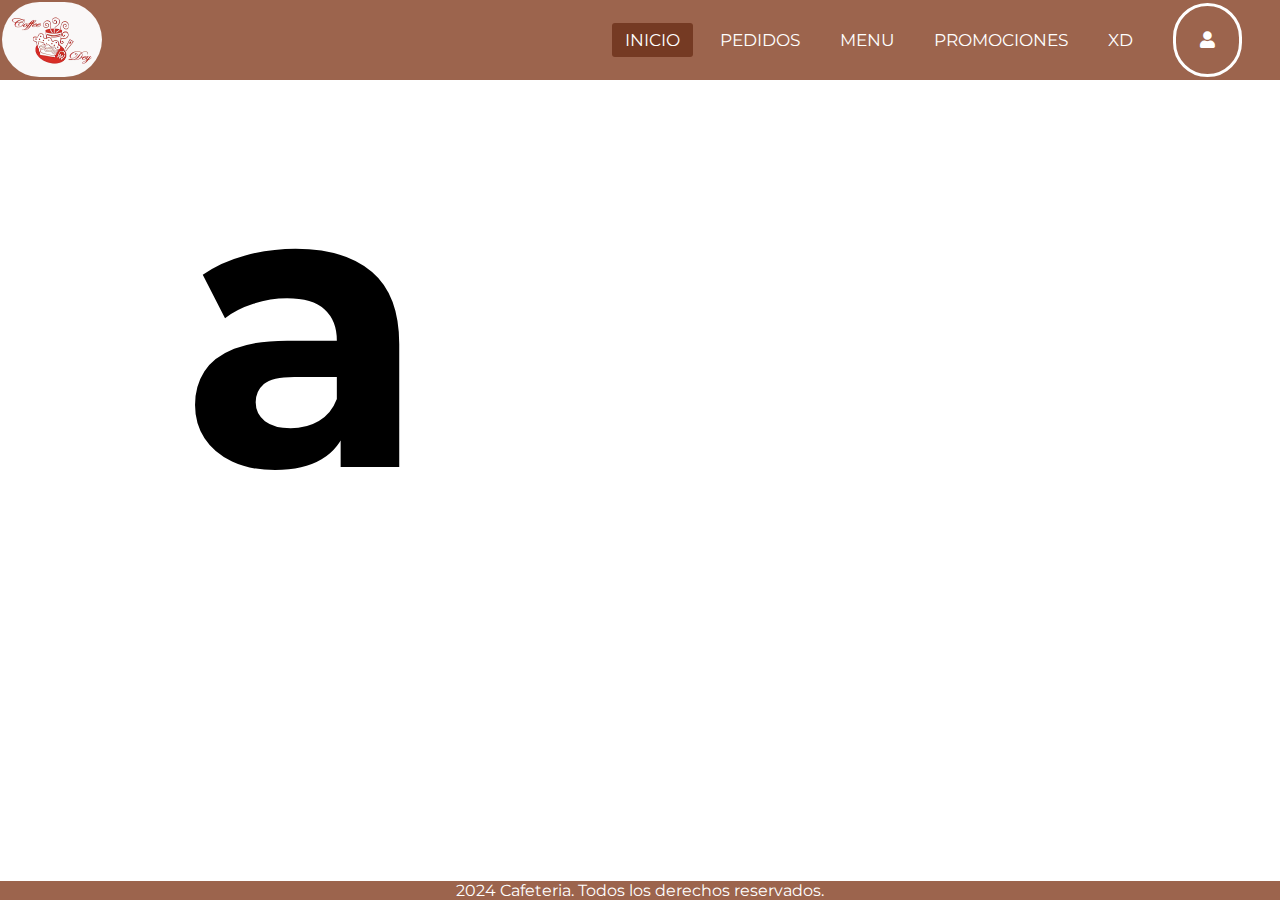
==== index.html @ 7df15f65 "pagina de inicio terminada" ====
<!DOCTYPE html>
<html lang="es">
<head>
    <meta charset="UTF-8">
    <meta name="viewport" content="width=device-width, initial-scale=1.0">
    <title>Mi página web</title>
    <link rel="stylesheet" href="./css/styles.css"> </head>
    <link rel="stylesheet" href="https://cdnjs.cloudflare.com/ajax/libs/font-awesome/5.15.3/css/all.min.css" />
<body>
    <header>
        <nav>
            <input type="checkbox" id="check">
            <label for="check" class="checkbtn">
              <i class="fas fa-bars"></i>
            </label>        
            <a href="./index.html" id="logoref"><img src="./sources/logo.png" alt="logo-cafeteria" id="logo"></a>
            <ul>
                <li><a class="active" href="#">inicio</a></li>
                <li><a href="#">Pedidos</a></li>
                <li><a href="#">Menu</a></li>
                <li><a href="#">Promociones</a></li>
                <li><a href="#">xd</a></li>
                <li><a href="#" id="profileref"><span id="profile"><i class="fas fa-user"></i></span></a></li>
            </ul>
        </nav>
    </header>
    <main>
        <section>
            <h3>a</h3>
        </section>


    </main>

    <footer>
        <p>2024 Cafeteria. Todos los derechos reservados.</p>
    </footer>
</body>
</html>
---- css/styles.css ----
/* *{
    padding: 0;
    margin: 0;
    box-sizing: border-box;
    font-family: Arial, sans-serif;
}

#logo {
    width: 100px;
    height: 100px;
    border-radius: 6rem;
}
header{
    display: flex;
    justify-content: space-between;
    min-width: 100vh;
    align-items: center;
    background: #9C644D;
}
header > a > #profile{
    border: solid 3px white;
    background: white;
    padding: 2rem;
    margin: 5px;
    border-radius: 5rem;
    min-height: 50%;
}
#profileref{
    text-align: center;
    width: 100px;
    height: 100px;
}
#profile{
    width: 90%;
    height: 90%;
    display: block;
}
header > nav{
    width: 100%;
    
}
header > nav > ul{
    list-style: none;
    text-decoration: none;
    display: flex;
    flex-direction: row;
    justify-content: space-evenly;
}
header > nav > ul > li> a{
    text-decoration: none;
    color: aliceblue;
    font-size: 1.5 rem;
}

footer{
    position: absolute;
    bottom: 0;
    background: #9C644D;
    min-width: 100%;
    color: white;
    text-align: center;
} */
/* Google Fonts Link */
@import url('https://fonts.googleapis.com/css2?family=Montserrat:ital,wght@0,100..900;1,100..900&display=swap');

* {
  padding: 0;
  margin: 0;
  text-decoration: none;
  list-style: none;
  box-sizing: border-box;
}

h3{
    text-align: center;
    font-size: 25rem;
}
body {
  font-family: "Montserrat", sans-serif;
}
#logo {
    width: 100px;
    height: 75px;
    border-radius: 6rem;
    margin: 2px;
}

nav {
  background: #9C644D;
  height: 80px;
  width: 100%;
}

nav ul {
  float: right;
  margin-right: 20px;
}

nav ul li {
  display: inline-block;
  line-height: 80px;
  margin: 0 5px;
}

nav ul li a {
  color: white;
  font-size: 17px;
  padding: 7px 13px;
  border-radius: 3px;
  text-transform: uppercase;
}

a.active,
nav ul li a:hover {
  background: #753a23;
  transition: .5s;
}

.checkbtn {
  font-size: 22px;
  color: white;
  float: right;
  line-height: 80px;
  margin-right: 30px;
  cursor: pointer;
  display: none;
}

#check {
  display: none;
}

#profileref{
    text-align: center;
}
#profile{
    border: solid 3px white;
    
    padding: 1.5rem;
    border-radius: 5rem;
}
header > nav{
    width: 100%;
    
}


footer{
    position: absolute;
    bottom: 0;
    background: #9C644D;
    min-width: 100%;
    color: white;
    text-align: center;
} 

@media (max-width: 1050px) {
  nav ul li a {
    font-size: 16px;
  }
}

/* Responsive media query code for small screen */
@media (max-width: 890px) {
  .checkbtn {
    display: block;
  }
  ul {
    position: fixed;
    width: 100%;
    height: 100vh;
    background: #d28f75;
    top: 80px;
    left: -100%;
    text-align: center;
    transition: all .5s;
  }

  nav ul li {
    display: block;
    margin: 50px 0;
    line-height: 30px;
  }

  nav ul li a {
    font-size: 20px;
  }

  nav ul li a:hover,
  a.active {
    background: none;
    color: #ffffff;
  }

  #check:checked~ul {
    left: 0;
  }
}
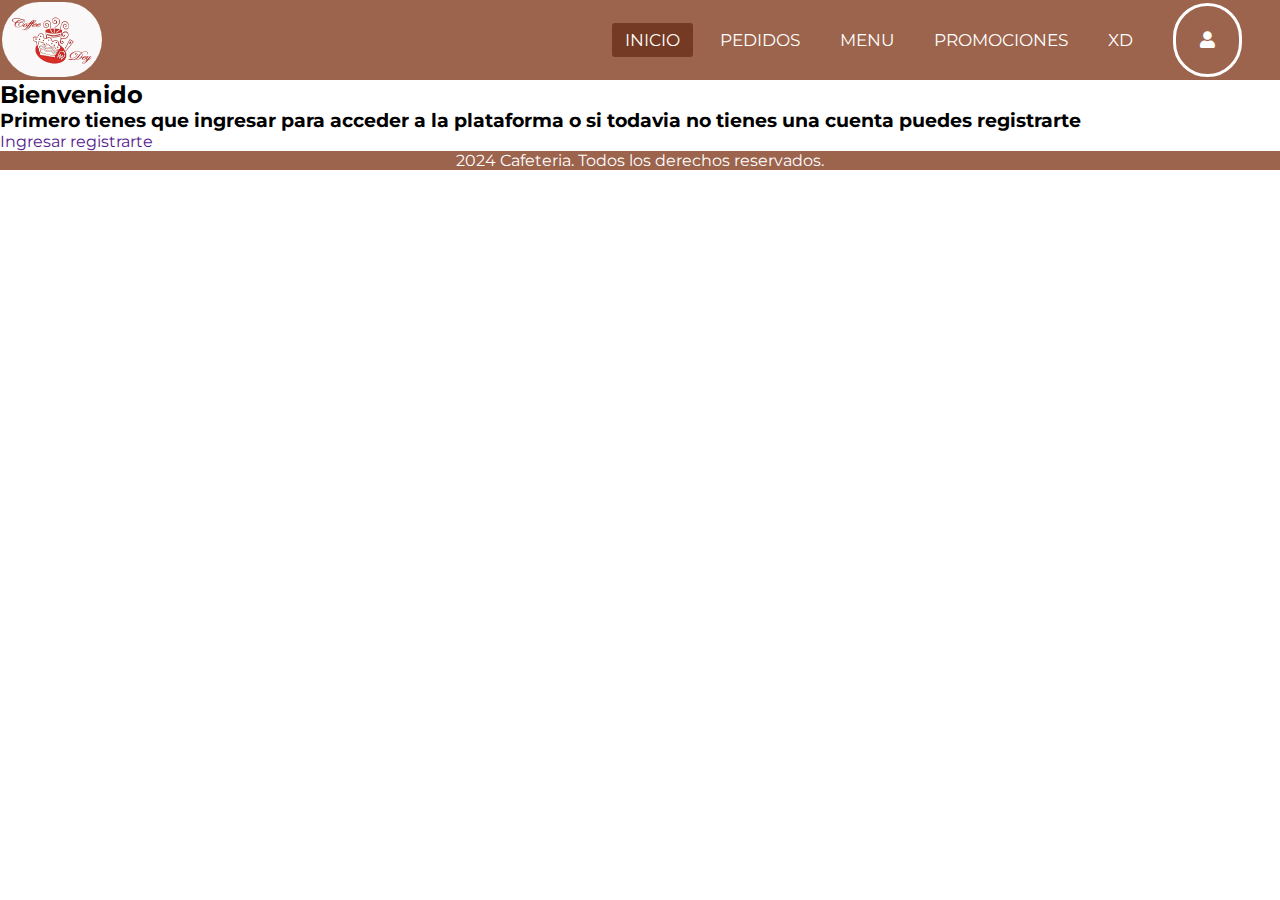
==== commit 6e479fc7: "pedidos a la mitad" ====
--- a/index.html
+++ b/index.html
@@ -4,8 +4,10 @@
     <meta charset="UTF-8">
     <meta name="viewport" content="width=device-width, initial-scale=1.0">
     <title>Mi página web</title>
-    <link rel="stylesheet" href="./css/styles.css"> </head>
+    <link rel="stylesheet" href="./css/styles.css">
+    <link rel="stylesheet" href="./css/index.css">
     <link rel="stylesheet" href="https://cdnjs.cloudflare.com/ajax/libs/font-awesome/5.15.3/css/all.min.css" />
+</head>
 <body>
     <header>
         <nav>
@@ -16,7 +18,7 @@
             <a href="./index.html" id="logoref"><img src="./sources/logo.png" alt="logo-cafeteria" id="logo"></a>
             <ul>
                 <li><a class="active" href="#">inicio</a></li>
-                <li><a href="#">Pedidos</a></li>
+                <li><a href="./public/pedidos.html">Pedidos</a></li>
                 <li><a href="#">Menu</a></li>
                 <li><a href="#">Promociones</a></li>
                 <li><a href="#">xd</a></li>
@@ -26,12 +28,14 @@
     </header>
     <main>
         <section>
-            <h3>a</h3>
+            <div class="bienvenida">
+                <h2>Bienvenido</h2>
+                <h3>Primero tienes que ingresar para acceder a la plataforma o si todavia no tienes una cuenta puedes registrarte</h3>
+                <a href="">Ingresar</a>
+                <a href="">registrarte</a>              
+            </div>
         </section>
-
-
     </main>
-
     <footer>
         <p>2024 Cafeteria. Todos los derechos reservados.</p>
     </footer>
--- a/css/styles.css
+++ b/css/styles.css
@@ -1,66 +1,3 @@
-/* *{
-    padding: 0;
-    margin: 0;
-    box-sizing: border-box;
-    font-family: Arial, sans-serif;
-}
-
-#logo {
-    width: 100px;
-    height: 100px;
-    border-radius: 6rem;
-}
-header{
-    display: flex;
-    justify-content: space-between;
-    min-width: 100vh;
-    align-items: center;
-    background: #9C644D;
-}
-header > a > #profile{
-    border: solid 3px white;
-    background: white;
-    padding: 2rem;
-    margin: 5px;
-    border-radius: 5rem;
-    min-height: 50%;
-}
-#profileref{
-    text-align: center;
-    width: 100px;
-    height: 100px;
-}
-#profile{
-    width: 90%;
-    height: 90%;
-    display: block;
-}
-header > nav{
-    width: 100%;
-    
-}
-header > nav > ul{
-    list-style: none;
-    text-decoration: none;
-    display: flex;
-    flex-direction: row;
-    justify-content: space-evenly;
-}
-header > nav > ul > li> a{
-    text-decoration: none;
-    color: aliceblue;
-    font-size: 1.5 rem;
-}
-
-footer{
-    position: absolute;
-    bottom: 0;
-    background: #9C644D;
-    min-width: 100%;
-    color: white;
-    text-align: center;
-} */
-/* Google Fonts Link */
 @import url('https://fonts.googleapis.com/css2?family=Montserrat:ital,wght@0,100..900;1,100..900&display=swap');
 
 * {
@@ -71,10 +8,6 @@
   box-sizing: border-box;
 }
 
-h3{
-    text-align: center;
-    font-size: 25rem;
-}
 body {
   font-family: "Montserrat", sans-serif;
 }
@@ -135,7 +68,6 @@
 }
 #profile{
     border: solid 3px white;
-    
     padding: 1.5rem;
     border-radius: 5rem;
 }
@@ -146,7 +78,7 @@
 
 
 footer{
-    position: absolute;
+   
     bottom: 0;
     background: #9C644D;
     min-width: 100%;
@@ -160,7 +92,6 @@
   }
 }
 
-/* Responsive media query code for small screen */
 @media (max-width: 890px) {
   .checkbtn {
     display: block;
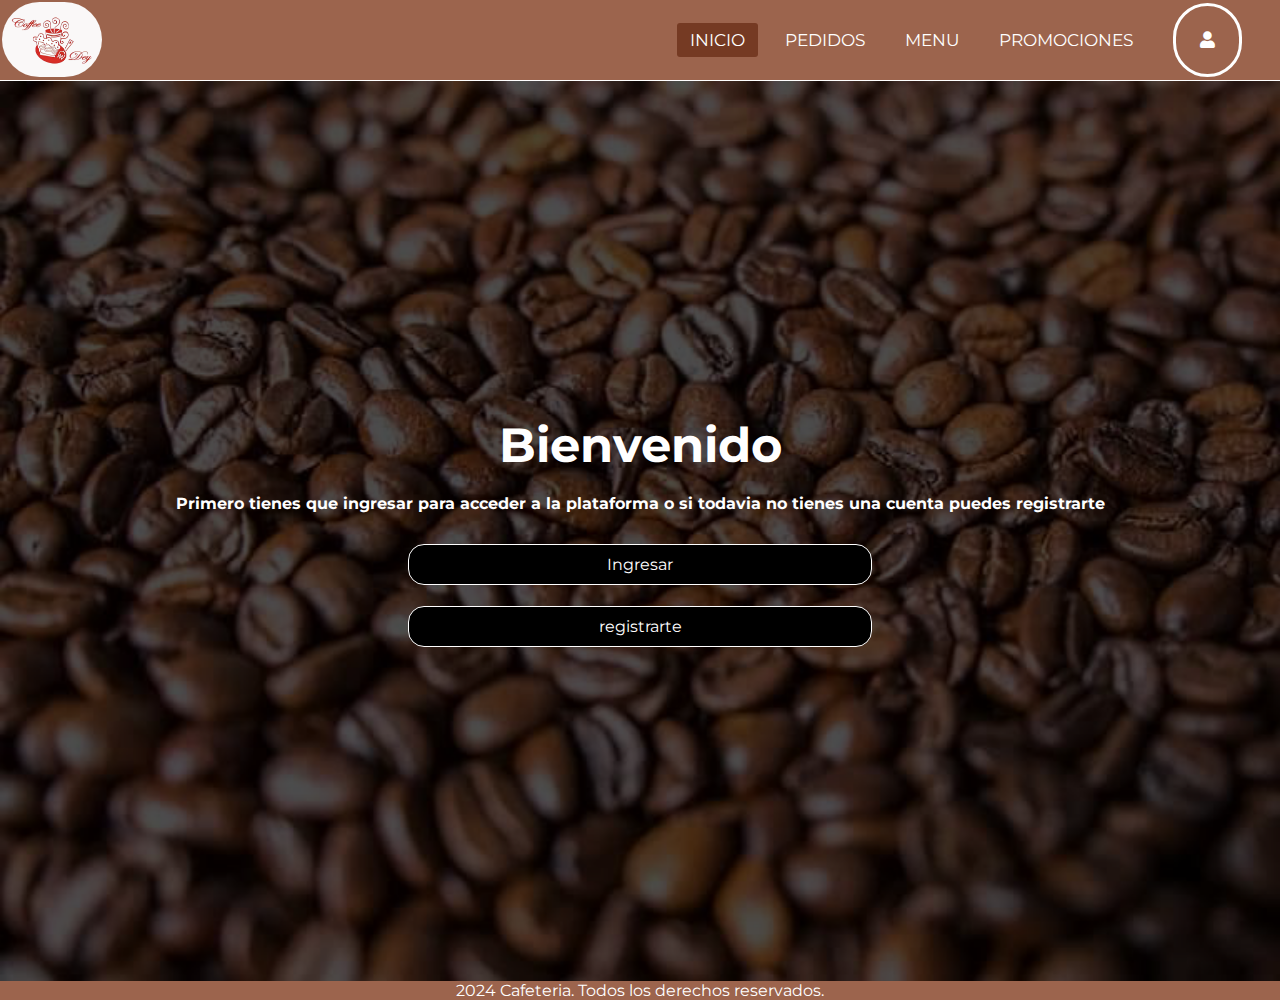
==== commit 64f32ee3: "pedidos terminados" ====
--- a/index.html
+++ b/index.html
@@ -19,10 +19,9 @@
             <ul>
                 <li><a class="active" href="#">inicio</a></li>
                 <li><a href="./public/pedidos.html">Pedidos</a></li>
-                <li><a href="#">Menu</a></li>
-                <li><a href="#">Promociones</a></li>
-                <li><a href="#">xd</a></li>
-                <li><a href="#" id="profileref"><span id="profile"><i class="fas fa-user"></i></span></a></li>
+                <li><a href="./public/menu.html">Menu</a></li>
+                <li><a href="./public/promociones.html">Promociones</a></li>
+                <li><a href="./index.html" id="profileref"><span id="profile"><i class="fas fa-user"></i></span></a></li>
             </ul>
         </nav>
     </header>
--- a/css/styles.css
+++ b/css/styles.css
@@ -78,7 +78,6 @@
 
 
 footer{
-   
     bottom: 0;
     background: #9C644D;
     min-width: 100%;
--- a/css/index.css
+++ b/css/index.css
@@ -0,0 +1,49 @@
+section{
+    background: url(../sources/inicio.png) no-repeat;
+    background-size: cover;
+    height: 100vh;
+    width: 100%;
+}
+section{
+    display: flex;
+    flex-direction: column;
+    align-items: center;
+    justify-content: center;
+}
+h2{
+    color: white;
+    font-size: 3rem;
+    text-align: center;
+    margin-bottom: 20px;
+}
+.bienvenida{
+    margin-top: 20px;
+
+    padding: 10px;
+    display: flex;
+    flex-direction: column;
+    align-items: center;
+}
+h3{
+    color: white;
+    font-size: 1rem;
+    margin-bottom: 30px;
+}
+
+.bienvenida > a{
+    padding: 10px;
+    text-align: center;
+    border: solid 1px white;
+    border-radius: 1rem;
+    margin: 1px;
+    text-decoration: none;
+    color: white;
+    width: 50%;
+    margin-bottom: 20px;
+    background: black;
+}
+
+.bienvenida > a:hover{
+    background: rgb(255, 255, 255);
+    color: black;
+}